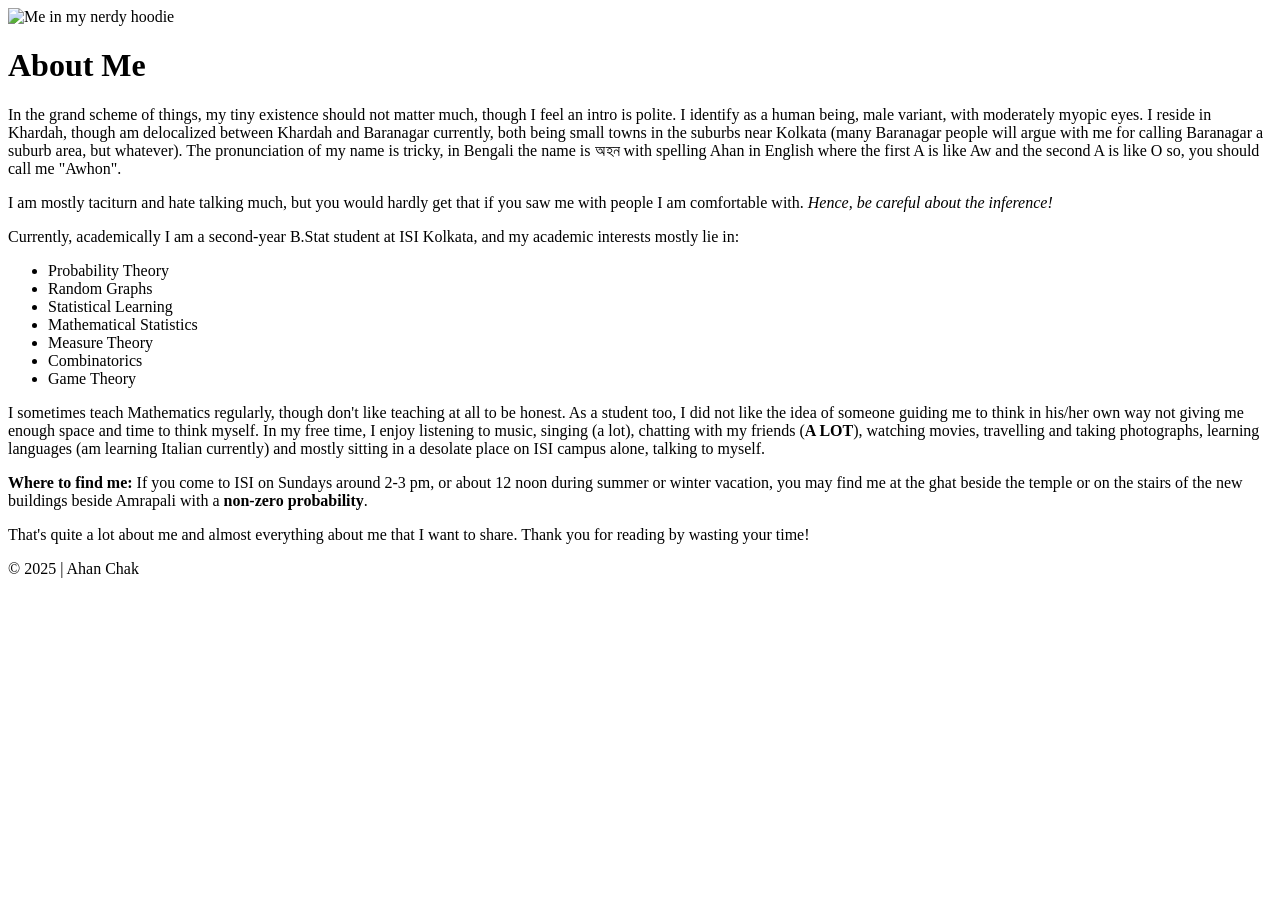
==== about.html @ d80483ac "pushed" ====
<!DOCTYPE html>
<html lang="en">
<head>
    <meta charset="UTF-8">
    <meta name="viewport" content="width=device-width, initial-scale=1.0">
    <title>About Me | B.Stat ISI</title>
    <link rel="stylesheet" href="style.css">
</head>
<body>

    <div class="container">
        <header class="profile-header">
            <img src="images/profile.jpeg" alt="Me in my nerdy hoodie" class="profile-pic">
            <div class="intro-text">
                <h1>About Me</h1>
                <p class="tagline"> </p>
            </div>
        </header>

        <section>
            <p>
                In the grand scheme of things, my tiny existence should not matter much, though I feel an intro is polite. 
                I identify as a human being, male variant, with moderately myopic eyes. I reside in Khardah, 
                though am delocalized between Khardah and Baranagar currently, both being small towns in the suburbs near 
                Kolkata (many Baranagar people will argue with me for calling Baranagar a suburb area, but whatever). The pronunciation of my name is tricky, in Bengali the name is অহন with spelling Ahan in English where the first A is like Aw and the second A is like O so, you should call me "Awhon".
            </p>
            
            <p>
                I am mostly taciturn and hate talking much, but you would hardly get that if you saw me with people I am 
                comfortable with. <em>Hence, be careful about the inference!</em> 
            </p>

            <p>
                Currently, academically I am a second-year B.Stat student at ISI Kolkata, and my academic interests mostly lie in:
            </p>
            
            <ul class="boxed-list">
                <li>Probability Theory</li>
                <li>Random Graphs</li>
                <li>Statistical Learning</li>
                <li>Mathematical Statistics</li>
                <li>Measure Theory</li>
                <li>Combinatorics</li>
                <li>Game Theory</li>
            </ul>

            <p>
                I sometimes teach Mathematics regularly, though don't like teaching at all to be honest. As a student too, I did not like the idea of someone guiding me to think in his/her own way not giving me enough space and time to think myself.  In my free time, 
                I enjoy listening to music, singing (a lot), chatting with my friends (<strong>A LOT</strong>), 
                watching movies, travelling and taking photographs, learning languages (am learning Italian currently) 
                and mostly sitting in a desolate place on ISI campus alone, talking to myself.
            </p>
        </section>

        <div class="colored-box">
            <strong>Where to find me:</strong> 
            If you come to ISI on Sundays around 2-3 pm, or about 12 noon during summer or winter vacation, 
            you may find me at the ghat beside the temple or on the stairs of the new buildings beside Amrapali 
            with a <strong>non-zero probability</strong>.
        </div>

        <p>
            That's quite a lot about me and almost everything about me that I want to share. 
            Thank you for reading by wasting your time!
        </p>

        <footer>
            <p>&copy; 2025 | Ahan Chak</p>
        </footer>
    </div>

</body>
</html>
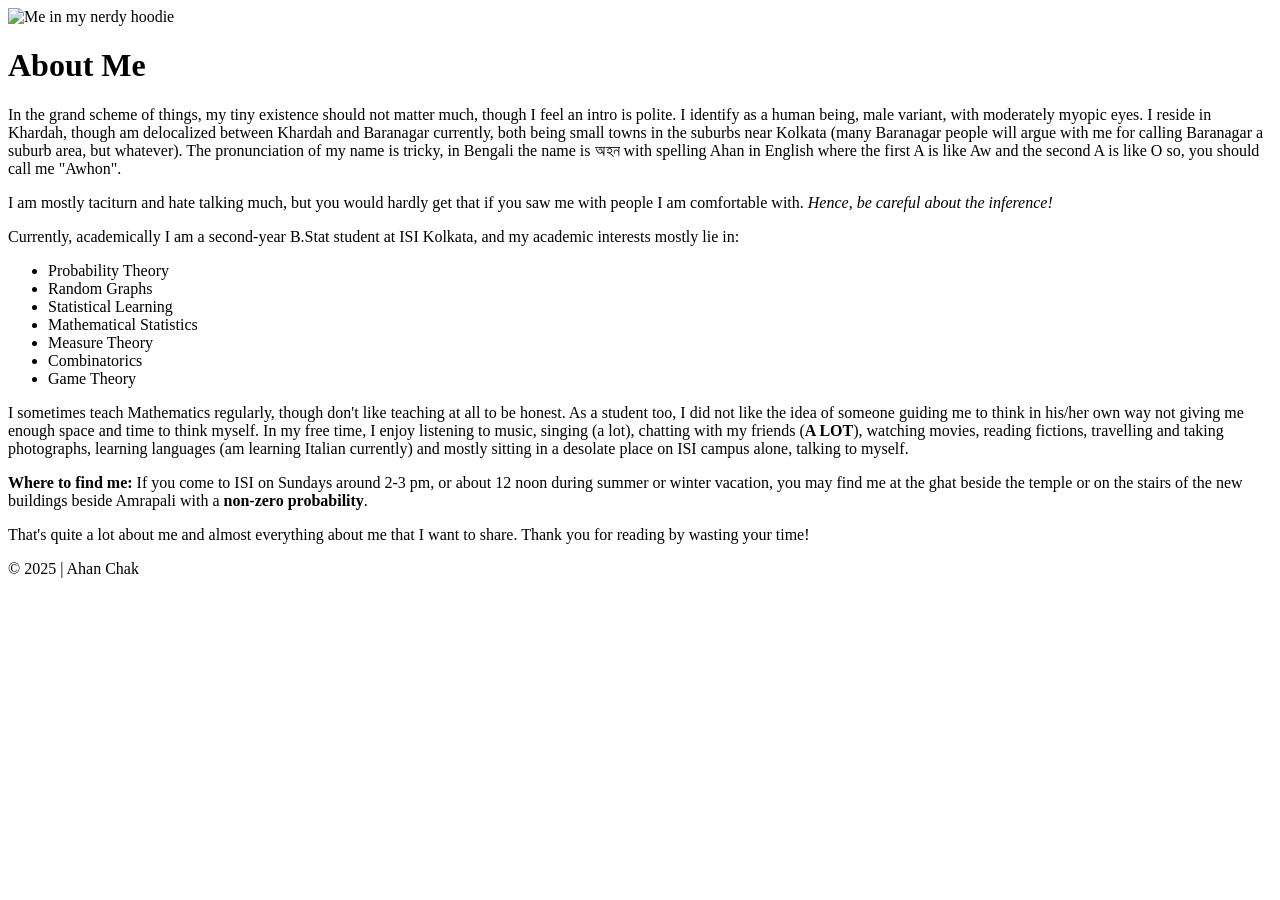
==== commit c77a2e42: "Update hobbies in about.html" ====
--- a/about.html
+++ b/about.html
@@ -47,7 +47,7 @@
             <p>
                 I sometimes teach Mathematics regularly, though don't like teaching at all to be honest. As a student too, I did not like the idea of someone guiding me to think in his/her own way not giving me enough space and time to think myself.  In my free time, 
                 I enjoy listening to music, singing (a lot), chatting with my friends (<strong>A LOT</strong>), 
-                watching movies, travelling and taking photographs, learning languages (am learning Italian currently) 
+                watching movies, reading fictions, travelling and taking photographs, learning languages (am learning Italian currently) 
                 and mostly sitting in a desolate place on ISI campus alone, talking to myself.
             </p>
         </section>
@@ -70,4 +70,4 @@
     </div>
 
 </body>
-</html>+</html>
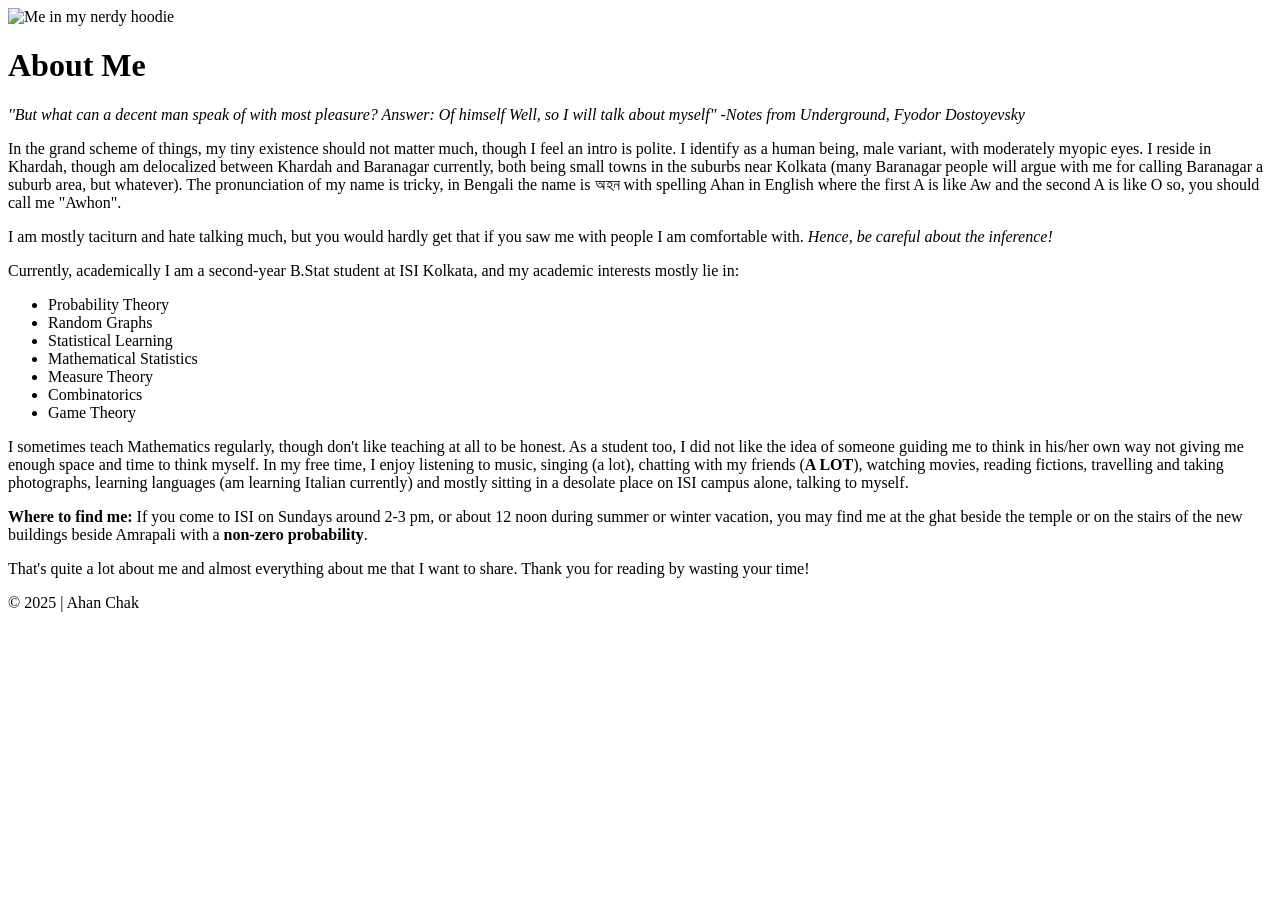
==== commit 21739de3: "Add Dostoyevsky quote to about.html Added a quote from Fyodor Dostoyevsky to the about section." ====
--- a/about.html
+++ b/about.html
@@ -18,6 +18,14 @@
         </header>
 
         <section>
+
+            <p> <i>''But what can a decent man speak of with most pleasure? 
+            
+            Answer: Of himself
+            
+            Well, so I will talk about myself"
+            
+            -Notes from Underground, Fyodor Dostoyevsky</i>
             <p>
                 In the grand scheme of things, my tiny existence should not matter much, though I feel an intro is polite. 
                 I identify as a human being, male variant, with moderately myopic eyes. I reside in Khardah, 
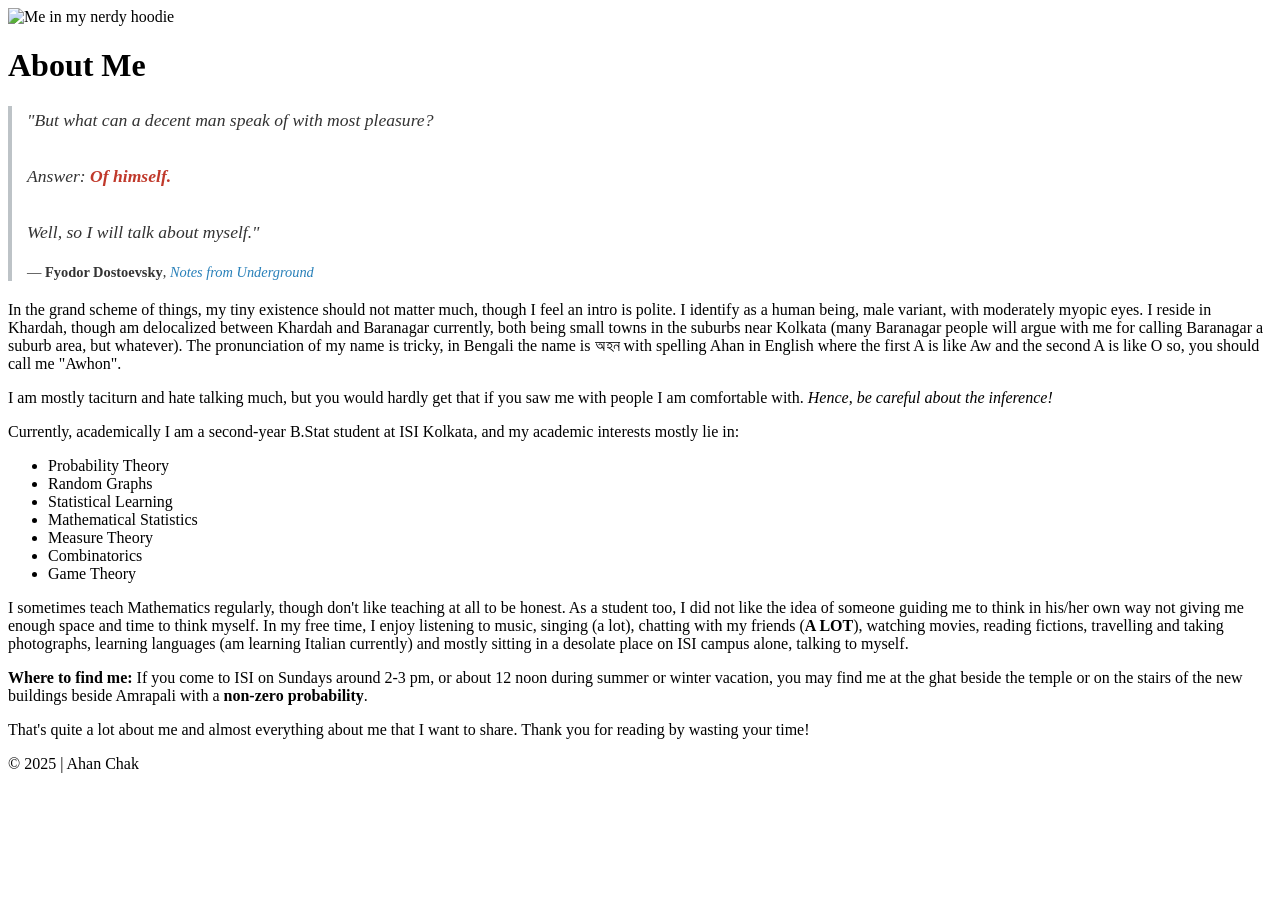
==== commit c470d8fe: "Update quote formatting in about.html Replaced a paragraph with a blockquote containing a quote from" ====
--- a/about.html
+++ b/about.html
@@ -19,13 +19,18 @@
 
         <section>
 
-            <p> <i>''But what can a decent man speak of with most pleasure? 
+         <blockquote style="font-family: Georgia, serif; border-left: 4px solid #bdc3c7; padding-left: 15px; margin: 20px 0; color: #333;">
+    <p style="font-style: italic; font-size: 1.1em; line-height: 1.6;">
+        "But what can a decent man speak of with most pleasure?<br><br>
+        Answer: <strong style="color: #c0392b;">Of himself.</strong><br><br>
+        Well, so I will talk about myself."
+    </p>
+    <footer style="margin-top: 10px; font-size: 0.9em;">
+        &mdash; <strong>Fyodor Dostoevsky</strong>, <cite style="color: #2980b9;">Notes from Underground</cite>
+    </footer>
+</blockquote>
             
-            Answer: Of himself
-            
-            Well, so I will talk about myself"
-            
-            -Notes from Underground, Fyodor Dostoyevsky</i>
+            </p>
             <p>
                 In the grand scheme of things, my tiny existence should not matter much, though I feel an intro is polite. 
                 I identify as a human being, male variant, with moderately myopic eyes. I reside in Khardah, 
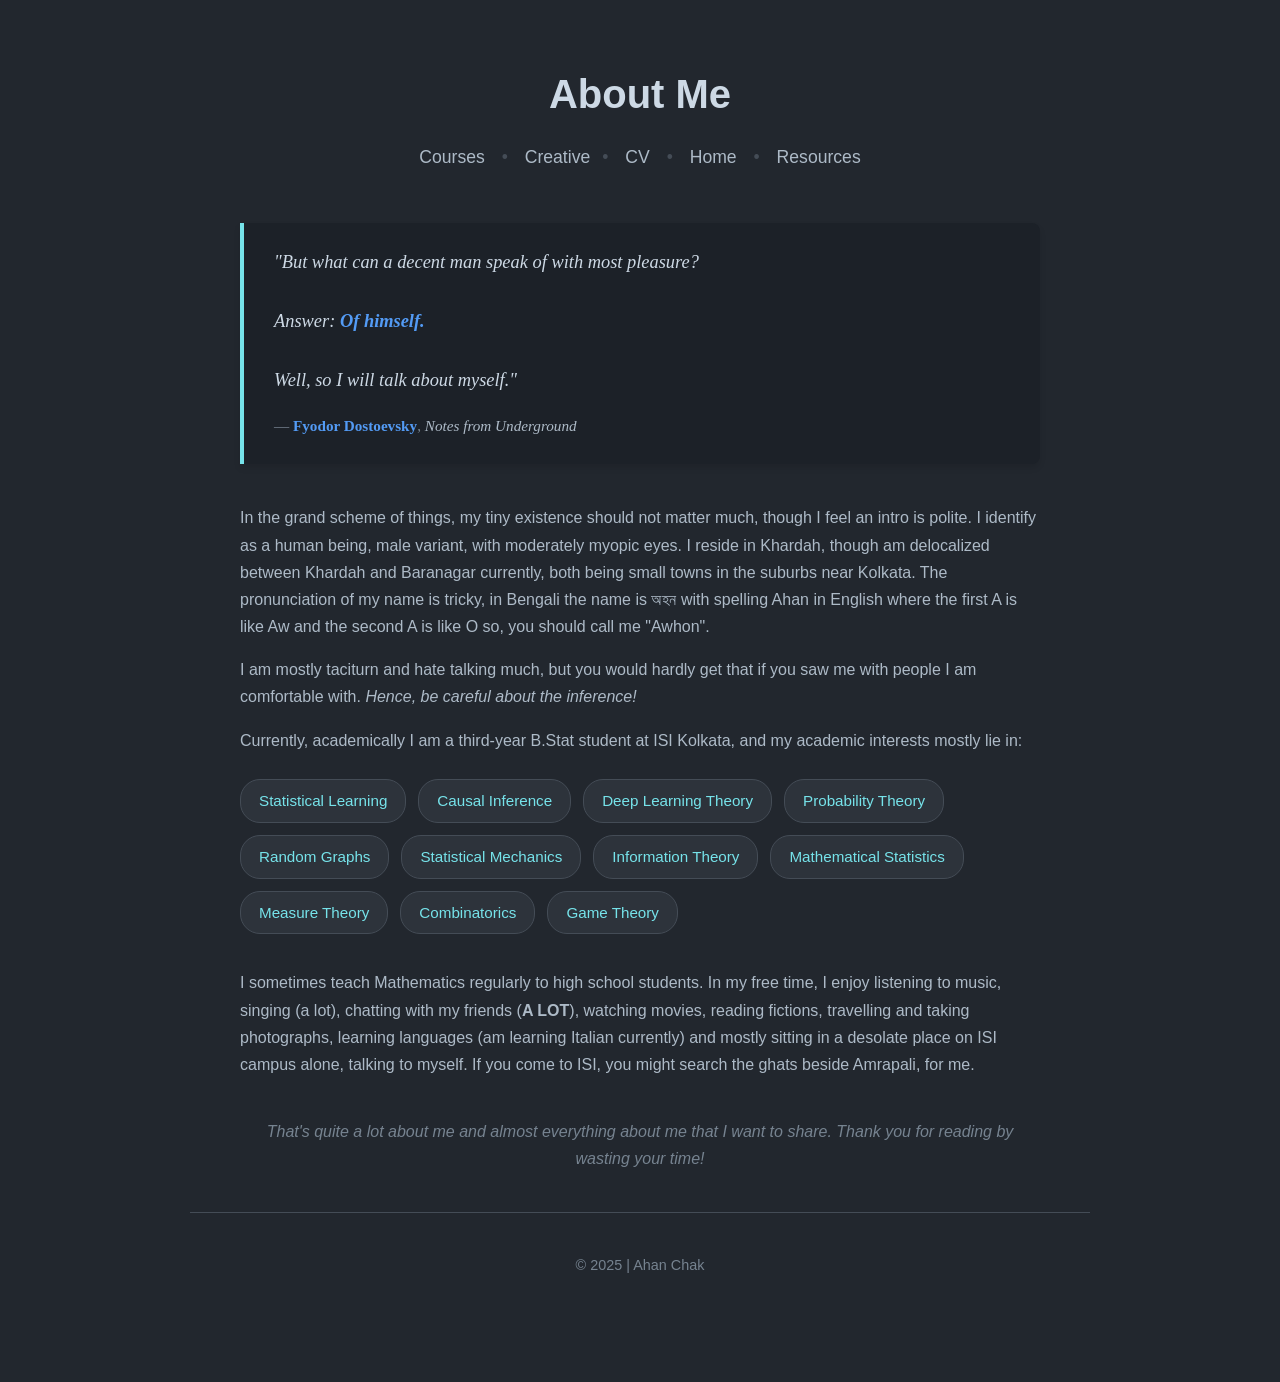
==== commit 08aec3b8: "Rennovate" ====
--- a/about.html
+++ b/about.html
@@ -8,34 +8,41 @@
 </head>
 <body>
 
-    <div class="container">
-        <header class="profile-header">
-            <img src="images/profile.jpeg" alt="Me in my nerdy hoodie" class="profile-pic">
-            <div class="intro-text">
-                <h1>About Me</h1>
-                <p class="tagline"> </p>
-            </div>
-        </header>
+    <!-- Header & Navigation (matches your index page) -->
+    <header class="header-section">
+        <h1>About Me</h1>
+        <nav class="nav-links">
+            
+            <a href="courses.html">Courses</a> <span class="nav-separator">&bull;</span>
+            <a href="creative.html">Creative</a><span class="nav-separator">&bull;</span>
+            <a href="cv.html">CV</a> <span class="nav-separator">&bull;</span>
+            <a href="index.html">Home</a> <span class="nav-separator">&bull;</span>
+            <a href="resources.html">Resources</a> 
+        </nav>
+    </header>
 
-        <section>
-
-         <blockquote style="font-family: Georgia, serif; border-left: 4px solid #bdc3c7; padding-left: 15px; margin: 20px 0; color: #333;">
-    <p style="font-style: italic; font-size: 1.1em; line-height: 1.6;">
-        "But what can a decent man speak of with most pleasure?<br><br>
-        Answer: <strong style="color: #c0392b;">Of himself.</strong><br><br>
-        Well, so I will talk about myself."
-    </p>
-    <footer style="margin-top: 10px; font-size: 0.9em;">
-        &mdash; <strong>Fyodor Dostoevsky</strong>, <cite style="color: #2980b9;">Notes from Underground</cite>
-    </footer>
-</blockquote>
-            
+    <main class="about-container">
+        
+        <!-- Styled Quote Section -->
+        <blockquote class="dostoevsky-quote">
+            <p>
+                "But what can a decent man speak of with most pleasure?<br><br>
+                Answer: <strong>Of himself.</strong><br><br>
+                Well, so I will talk about myself."
             </p>
+            <footer>
+                &mdash; <strong>Fyodor Dostoevsky</strong>, <cite>Notes from Underground</cite>
+            </footer>
+        </blockquote>
+        
+        
+        <!-- Main Biography Text -->
+        <section class="bio-text">
             <p>
                 In the grand scheme of things, my tiny existence should not matter much, though I feel an intro is polite. 
                 I identify as a human being, male variant, with moderately myopic eyes. I reside in Khardah, 
                 though am delocalized between Khardah and Baranagar currently, both being small towns in the suburbs near 
-                Kolkata (many Baranagar people will argue with me for calling Baranagar a suburb area, but whatever). The pronunciation of my name is tricky, in Bengali the name is অহন with spelling Ahan in English where the first A is like Aw and the second A is like O so, you should call me "Awhon".
+                Kolkata. The pronunciation of my name is tricky, in Bengali the name is অহন with spelling Ahan in English where the first A is like Aw and the second A is like O so, you should call me "Awhon".
             </p>
             
             <p>
@@ -44,13 +51,18 @@
             </p>
 
             <p>
-                Currently, academically I am a second-year B.Stat student at ISI Kolkata, and my academic interests mostly lie in:
+                Currently, academically I am a third-year B.Stat student at ISI Kolkata, and my academic interests mostly lie in:
             </p>
             
-            <ul class="boxed-list">
+            <!-- Tags instead of a boring list -->
+            <ul class="interest-tags">
+                <li>Statistical Learning</li>
+                <li>Causal Inference</li>
+                <li>Deep Learning Theory</li>
                 <li>Probability Theory</li>
                 <li>Random Graphs</li>
-                <li>Statistical Learning</li>
+               <li>Statistical Mechanics</li>
+               <li>Information Theory</li>
                 <li>Mathematical Statistics</li>
                 <li>Measure Theory</li>
                 <li>Combinatorics</li>
@@ -58,29 +70,28 @@
             </ul>
 
             <p>
-                I sometimes teach Mathematics regularly, though don't like teaching at all to be honest. As a student too, I did not like the idea of someone guiding me to think in his/her own way not giving me enough space and time to think myself.  In my free time, 
+                I sometimes teach Mathematics regularly to high school students. In my free time, 
                 I enjoy listening to music, singing (a lot), chatting with my friends (<strong>A LOT</strong>), 
                 watching movies, reading fictions, travelling and taking photographs, learning languages (am learning Italian currently) 
-                and mostly sitting in a desolate place on ISI campus alone, talking to myself.
+                and mostly sitting in a desolate place on ISI campus alone, talking to myself. If you come to ISI, you might search the ghats beside Amrapali, for me.
             </p>
         </section>
 
-        <div class="colored-box">
-            <strong>Where to find me:</strong> 
-            If you come to ISI on Sundays around 2-3 pm, or about 12 noon during summer or winter vacation, 
-            you may find me at the ghat beside the temple or on the stairs of the new buildings beside Amrapali 
-            with a <strong>non-zero probability</strong>.
-        </div>
+        <!-- Location Callout -->
+     
 
-        <p>
+        <p class="outro-text">
             That's quite a lot about me and almost everything about me that I want to share. 
             Thank you for reading by wasting your time!
         </p>
+        
+    </main>
 
-        <footer>
-            <p>&copy; 2025 | Ahan Chak</p>
-        </footer>
-    </div>
+    <hr class="divider">
+
+    <footer>
+        <p>&copy; 2025 | Ahan Chak</p>
+    </footer>
 
 </body>
-</html>
+</html>
--- a/style.css
+++ b/style.css
@@ -0,0 +1,215 @@
+/* 1. Global Dark Theme (Matching Screenshot 1) */
+body {
+    background-color: #22272e; /* Deep, professional slate dark background */
+    color: #adbac7;            /* Crisp light gray text */
+    font-family: -apple-system, BlinkMacSystemFont, "Segoe UI", Roboto, Helvetica, Arial, sans-serif;
+    line-height: 1.7;
+    margin: 0;
+    padding: 60px 20px;
+    -webkit-font-smoothing: antialiased;
+}
+
+/* 2. Layout & Arrangement (Matching Screenshot 2) */
+.content-wrapper {
+    display: flex;
+    justify-content: center;
+    max-width: 900px;
+    margin: 0 auto;
+    gap: 50px;
+    align-items: flex-start;
+}
+
+/* 3. Header & Navigation */
+.header-section {
+    text-align: center;
+    margin-bottom: 50px;
+}
+
+/* Using sans-serif instead of typewriter to match the modern theme of SS1 */
+.header-section h1 {
+    font-size: 2.5rem;
+    font-weight: bold;
+    margin: 0 0 15px 0;
+    color: #cdd9e5; /* Bright gray/white for the title */
+}
+
+.nav-links {
+    font-size: 1.1rem;
+    color: #adbac7;
+}
+
+.nav-links a {
+    color: #adbac7;
+    text-decoration: none;
+    margin: 0 8px;
+    transition: color 0.2s ease;
+}
+
+.nav-links a:hover {
+    color: #76e3ea; /* Teal hover effect */
+    text-decoration: underline;
+}
+
+.nav-separator {
+    color: #444c56; /* Subtle dark gray for the bullet points */
+    margin: 0 4px;
+}
+
+hr, .divider {
+    max-width: 900px;
+    margin: 40px auto;
+    border: 0;
+    border-top: 1px solid #444c56; /* Sleek dark divider line */
+}
+
+/* 4. Content Columns */
+.text-column {
+    flex: 1;
+    font-size: 1.05rem;
+}
+
+.text-column p {
+    margin-top: 0;
+    margin-bottom: 20px;
+}
+
+.image-column {
+    flex-shrink: 0;
+}
+
+.image-column img {
+    width: 260px;
+    height: auto;
+    object-fit: cover;
+    border-radius: 6px; /* Slight rounding for a polished modern look */
+}
+
+/* 5. Professional Links */
+.text-column a {
+    color: #76e3ea; /* Teal link color matching the text links in SS1 */
+    text-decoration: none;
+}
+
+.text-column a:hover {
+    text-decoration: underline;
+    color: #539bf5; /* Lighter blue on hover */
+}
+
+/* 6. Footer Styling */
+footer {
+    text-align: center;
+    color: #768390;
+    font-size: 0.9rem;
+    padding-bottom: 30px;
+}
+
+footer a {
+    color: #768390;
+    text-decoration: none;
+}
+
+footer a:hover {
+    text-decoration: underline;
+    color: #adbac7;
+}
+
+/* 7. Responsive Design */
+@media (max-width: 768px) {
+    .content-wrapper {
+        flex-direction: column-reverse; /* Puts image above text on mobile devices */
+        align-items: center;
+    }
+}
+/* =========================================
+   ABOUT ME PAGE SPECIFIC STYLES
+   ========================================= */
+
+.about-container {
+    max-width: 800px;
+    margin: 0 auto;
+}
+
+/* Dostoevsky Quote Styling */
+.dostoevsky-quote {
+    font-family: Georgia, serif;
+    background-color: #1c2128; /* Slightly lighter than the background */
+    border-left: 4px solid #76e3ea; /* Matches the teal link color */
+    padding: 25px 30px;
+    margin: 0 0 40px 0;
+    border-radius: 0 8px 8px 0;
+    box-shadow: 0 4px 6px rgba(0,0,0,0.1);
+}
+
+.dostoevsky-quote p {
+    font-style: italic;
+    font-size: 1.15rem;
+    line-height: 1.6;
+    margin-top: 0;
+    color: #cdd9e5;
+}
+
+.dostoevsky-quote strong {
+    color: #539bf5; /* Blue highlight for "Of himself" */
+}
+
+.dostoevsky-quote footer {
+    margin-top: 15px;
+    font-size: 0.95rem;
+    text-align: left;
+    padding-bottom: 0;
+    color: #768390;
+}
+
+.dostoevsky-quote cite {
+    color: #adbac7;
+}
+
+/* Tag Cloud for Interests */
+.interest-tags {
+    list-style: none;
+    padding: 0;
+    display: flex;
+    flex-wrap: wrap;
+    gap: 12px;
+    margin: 25px 0 35px 0;
+}
+
+.interest-tags li {
+    background-color: #2d333b;
+    color: #76e3ea; /* Teal text */
+    padding: 8px 18px;
+    border-radius: 20px; /* Makes them pill-shaped */
+    font-size: 0.95rem;
+    border: 1px solid #444c56;
+    transition: all 0.2s ease;
+    cursor: default;
+}
+
+.interest-tags li:hover {
+    background-color: #444c56;
+    color: #cdd9e5;
+    transform: translateY(-2px);
+}
+
+/* Location Callout Box */
+.location-box {
+    background-color: #161b22;
+    border: 1px solid #30363d;
+    border-radius: 8px;
+    padding: 25px;
+    margin: 40px 0;
+    border-left: 4px solid #d29922; /* Warm gold accent for location */
+    line-height: 1.7;
+}
+
+.location-box strong {
+    color: #d29922;
+}
+
+/* Subtle Outro Text */
+.outro-text {
+    text-align: center;
+    font-style: italic;
+    color: #768390;
+    margin-top: 40px;
+}
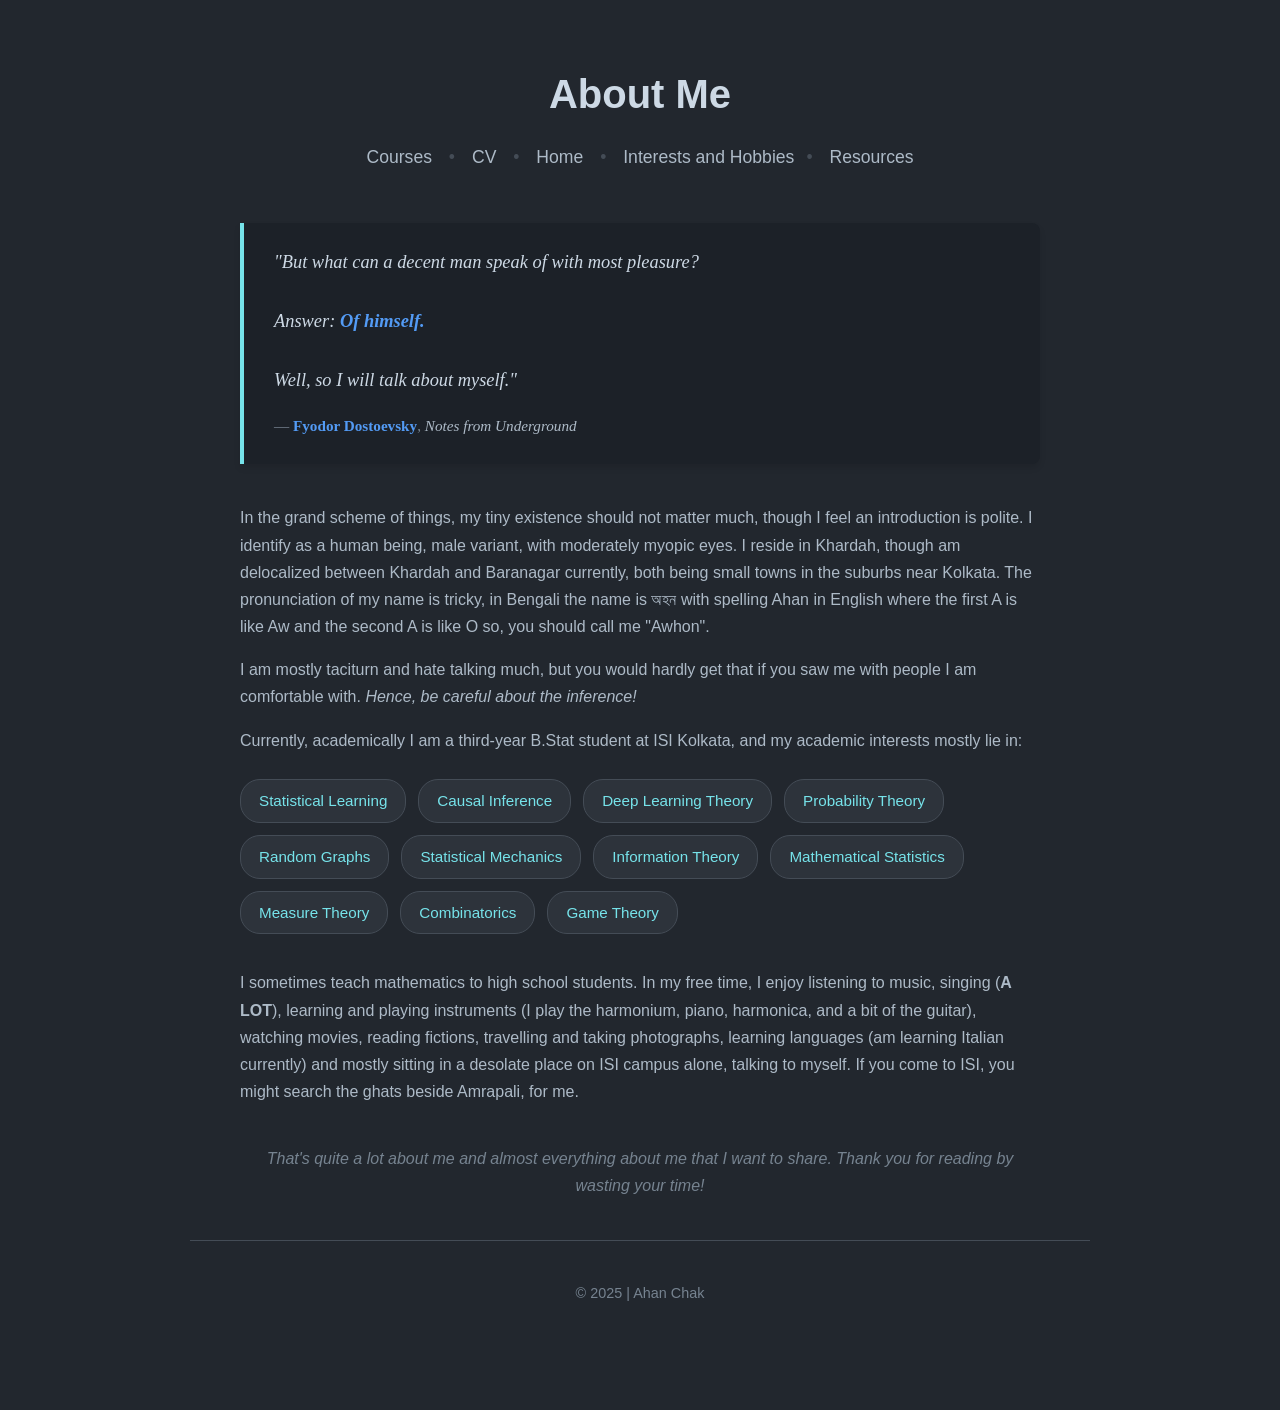
==== commit 77508170: "Changed" ====
--- a/about.html
+++ b/about.html
@@ -14,9 +14,10 @@
         <nav class="nav-links">
             
             <a href="courses.html">Courses</a> <span class="nav-separator">&bull;</span>
-            <a href="creative.html">Creative</a><span class="nav-separator">&bull;</span>
+           
             <a href="cv.html">CV</a> <span class="nav-separator">&bull;</span>
             <a href="index.html">Home</a> <span class="nav-separator">&bull;</span>
+             <a href="movie.html">Interests and Hobbies</a><span class="nav-separator">&bull;</span>
             <a href="resources.html">Resources</a> 
         </nav>
     </header>
@@ -39,7 +40,7 @@
         <!-- Main Biography Text -->
         <section class="bio-text">
             <p>
-                In the grand scheme of things, my tiny existence should not matter much, though I feel an intro is polite. 
+                In the grand scheme of things, my tiny existence should not matter much, though I feel an introduction is polite. 
                 I identify as a human being, male variant, with moderately myopic eyes. I reside in Khardah, 
                 though am delocalized between Khardah and Baranagar currently, both being small towns in the suburbs near 
                 Kolkata. The pronunciation of my name is tricky, in Bengali the name is অহন with spelling Ahan in English where the first A is like Aw and the second A is like O so, you should call me "Awhon".
@@ -70,8 +71,8 @@
             </ul>
 
             <p>
-                I sometimes teach Mathematics regularly to high school students. In my free time, 
-                I enjoy listening to music, singing (a lot), chatting with my friends (<strong>A LOT</strong>), 
+                I sometimes teach mathematics to high school students. In my free time, 
+                I enjoy listening to music, singing (<strong>A LOT</strong>), learning and playing instruments (I play the harmonium, piano, harmonica,  and a bit of the guitar),
                 watching movies, reading fictions, travelling and taking photographs, learning languages (am learning Italian currently) 
                 and mostly sitting in a desolate place on ISI campus alone, talking to myself. If you come to ISI, you might search the ghats beside Amrapali, for me.
             </p>
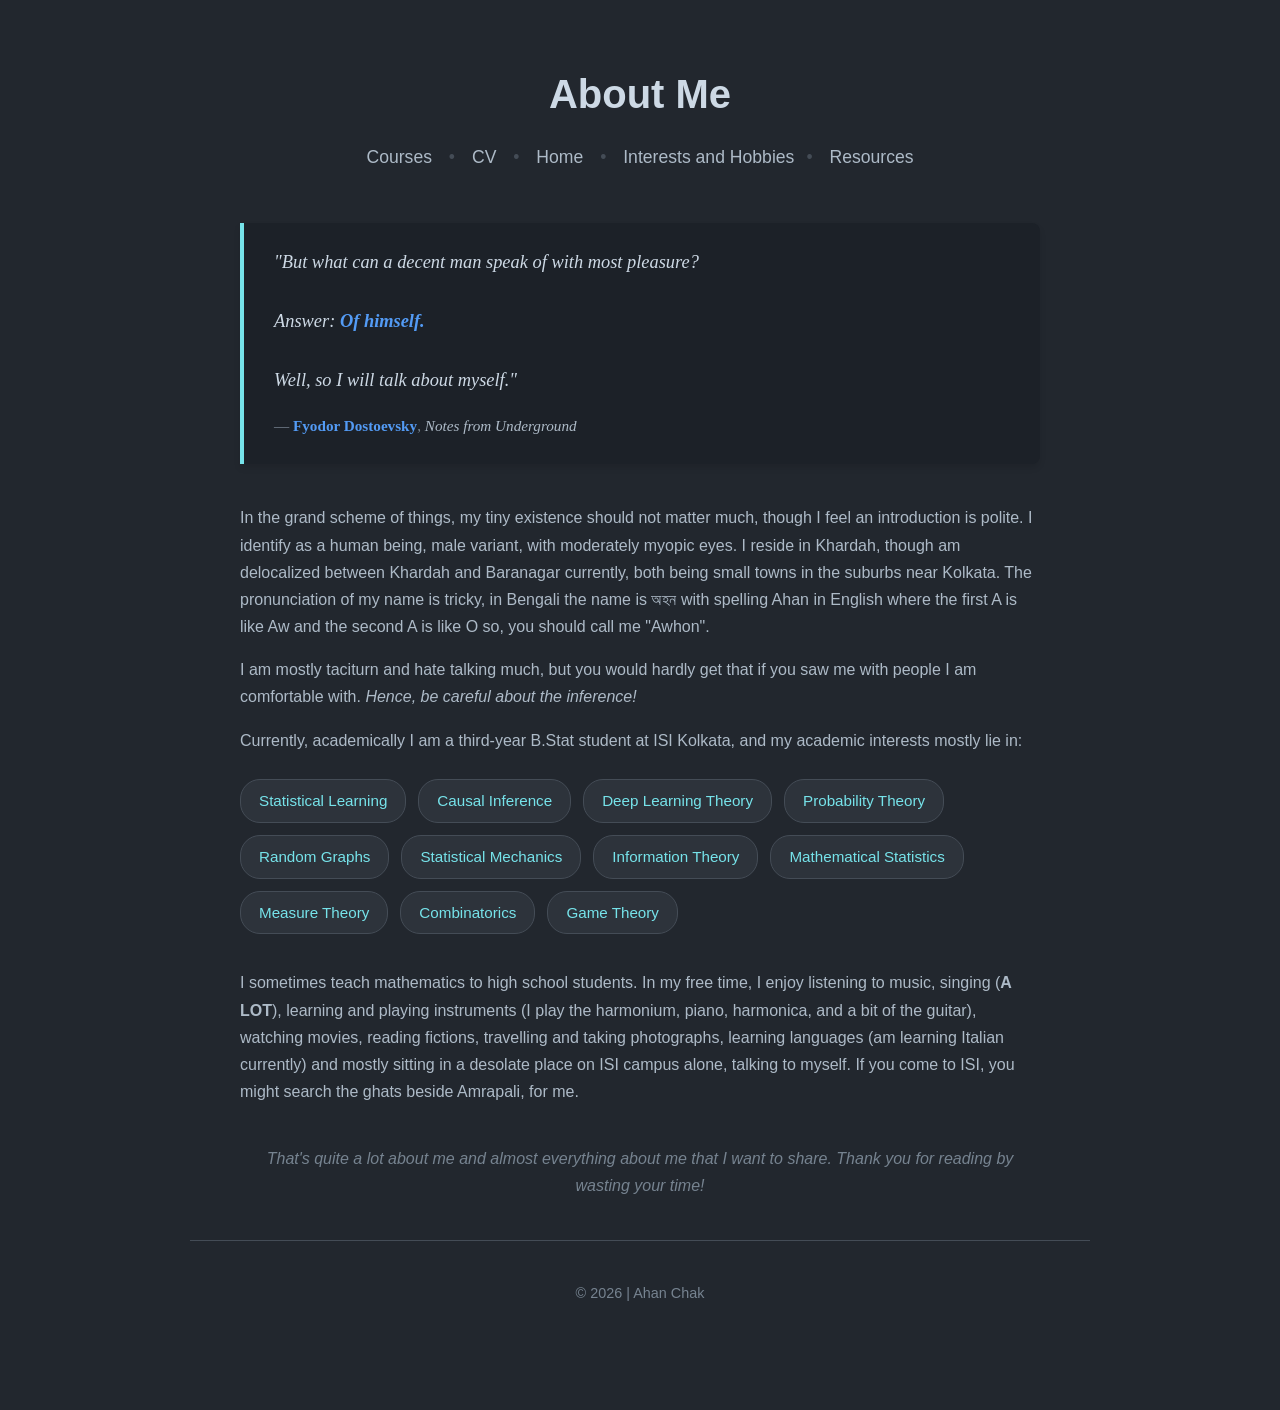
==== commit 471ef943: "added" ====
--- a/about.html
+++ b/about.html
@@ -91,7 +91,7 @@
     <hr class="divider">
 
     <footer>
-        <p>&copy; 2025 | Ahan Chak</p>
+        <p>&copy; 2026 | Ahan Chak</p>
     </footer>
 
 </body>
